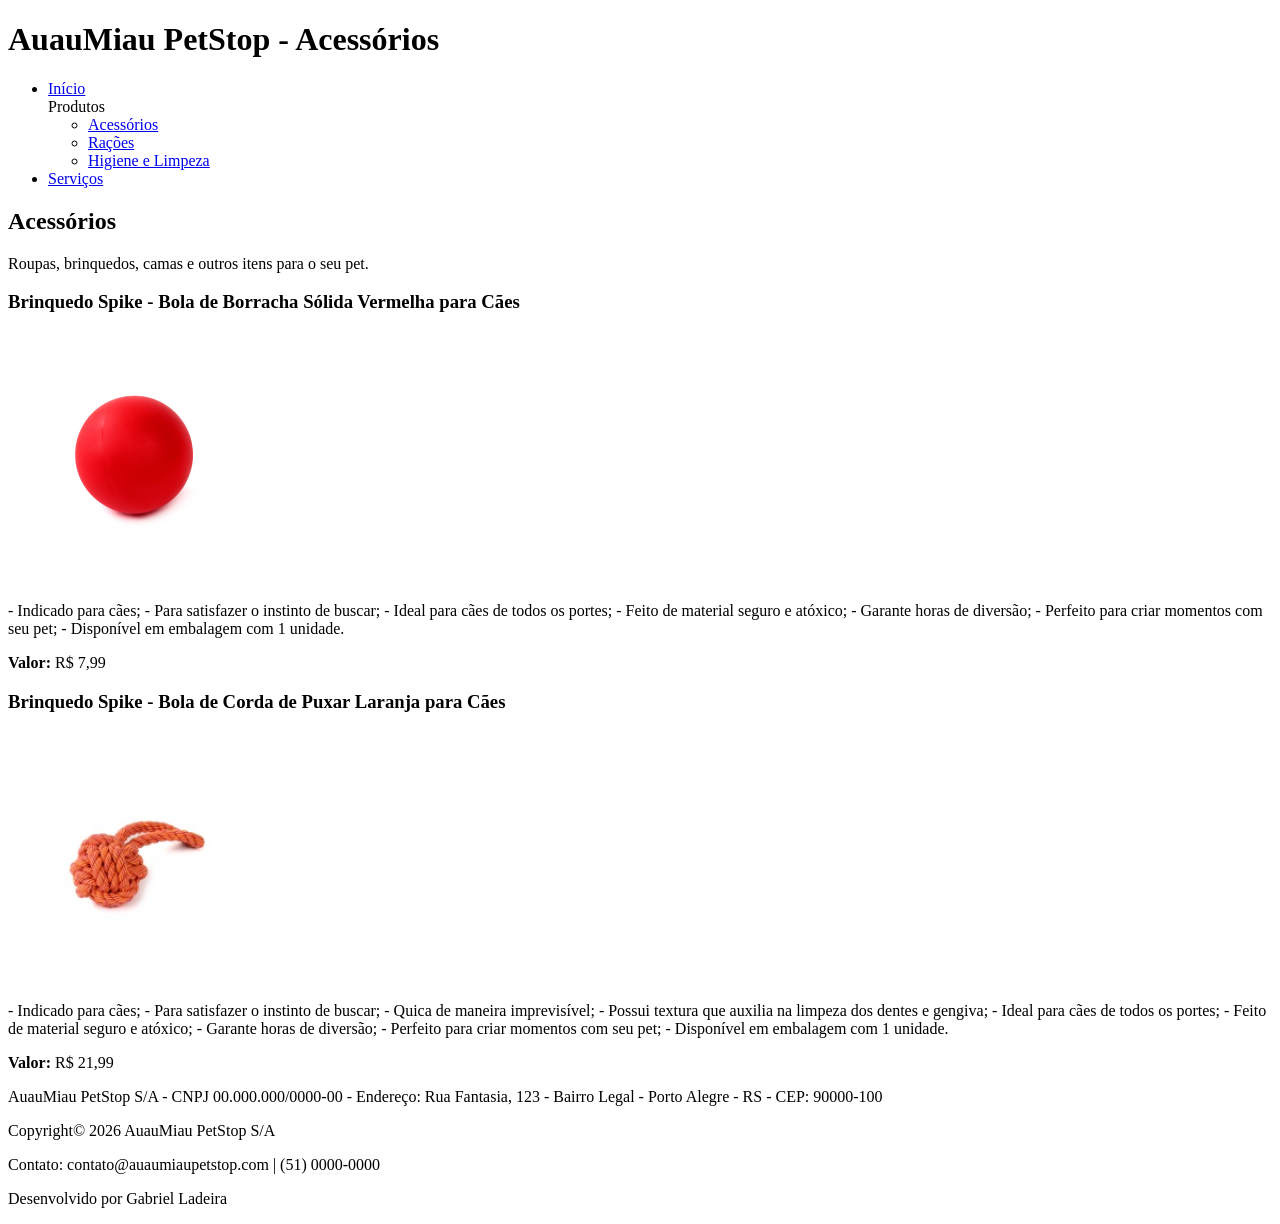
==== acessorios.html @ ec1fdc24 "fix: uptade page titles" ====
<!DOCTYPE html>
<html lang="pt-br">
<head>
    <meta charset="UTF-8">
    <title>AuauMiau PetStop - Acessórios</title>
</head>
<body>
    <header>
        <h1>AuauMiau PetStop - Acessórios</h1>
        <nav>
            <ul>
                <li>
                    <a href="index.html">Início</a>
                </li>
                Produtos
                <ul>
                    <li>
                        <a href="acessorios.html">Acessórios</a>
                    </li>
                    <li>
                        <a href="racoes.html">Rações</a>
                    </li>
                    <li>
                        <a href="produtos-de-higiene.html">Higiene e Limpeza</a>
                    </li>
                </ul>
                <li><a href="servicos.html">Serviços</a></li>
            </ul>
        </nav>
    </header>
    <main>
        <h2>Acessórios</h2>
        <p>Roupas, brinquedos, camas e outros itens para o seu pet.</p>
        <div>
            <h3>Brinquedo Spike - Bola de Borracha Sólida Vermelha para Cães</h3>
            <img src="imgs/acessorio-bolinha-vermelha.png" alt="Brinquedo Spike - Bola de Borracha Sólida Vermelha para Cães" width="250">
            <p>
                - Indicado para cães;
                - Para satisfazer o instinto de buscar;
                - Ideal para cães de todos os portes;
                - Feito de material seguro e atóxico;
                - Garante horas de diversão;
                - Perfeito para criar momentos com seu pet;
                - Disponível em embalagem com 1 unidade.
            </p>
            <p><strong>Valor:</strong> R$ 7,99</p>
        </div>
        <div>
            <h3>Brinquedo Spike - Bola de Corda de Puxar Laranja para Cães</h3>
            <img src="imgs/acessocio-corda-laranja.png" alt="Brinquedo Spike - Bola de Corda de Puxar Laranja para Cães" width="250">
            <p>
                - Indicado para cães;
                - Para satisfazer o instinto de buscar;
                - Quica de maneira imprevisível;
                - Possui textura que auxilia na limpeza dos dentes e gengiva;
                - Ideal para cães de todos os portes;
                - Feito de material seguro e atóxico;
                - Garante horas de diversão;
                - Perfeito para criar momentos com seu pet;
                - Disponível em embalagem com 1 unidade.
            </p>
            <p><strong>Valor:</strong> R$ 21,99</p>
        </div>
    </main>
    <footer>
        <p>
            AuauMiau PetStop S/A - CNPJ 00.000.000/0000-00 - Endereço: Rua Fantasia, 123 - Bairro Legal - Porto Alegre - RS - CEP: 90000-100
        </p>
        <p>
            Copyright© 2026 AuauMiau PetStop S/A
        </p>
        <p>
            Contato: contato@auaumiaupetstop.com | (51) 0000-0000
        </p>
        <p>
            Desenvolvido por Gabriel Ladeira
        </p>
    </footer>
</body>
</html>
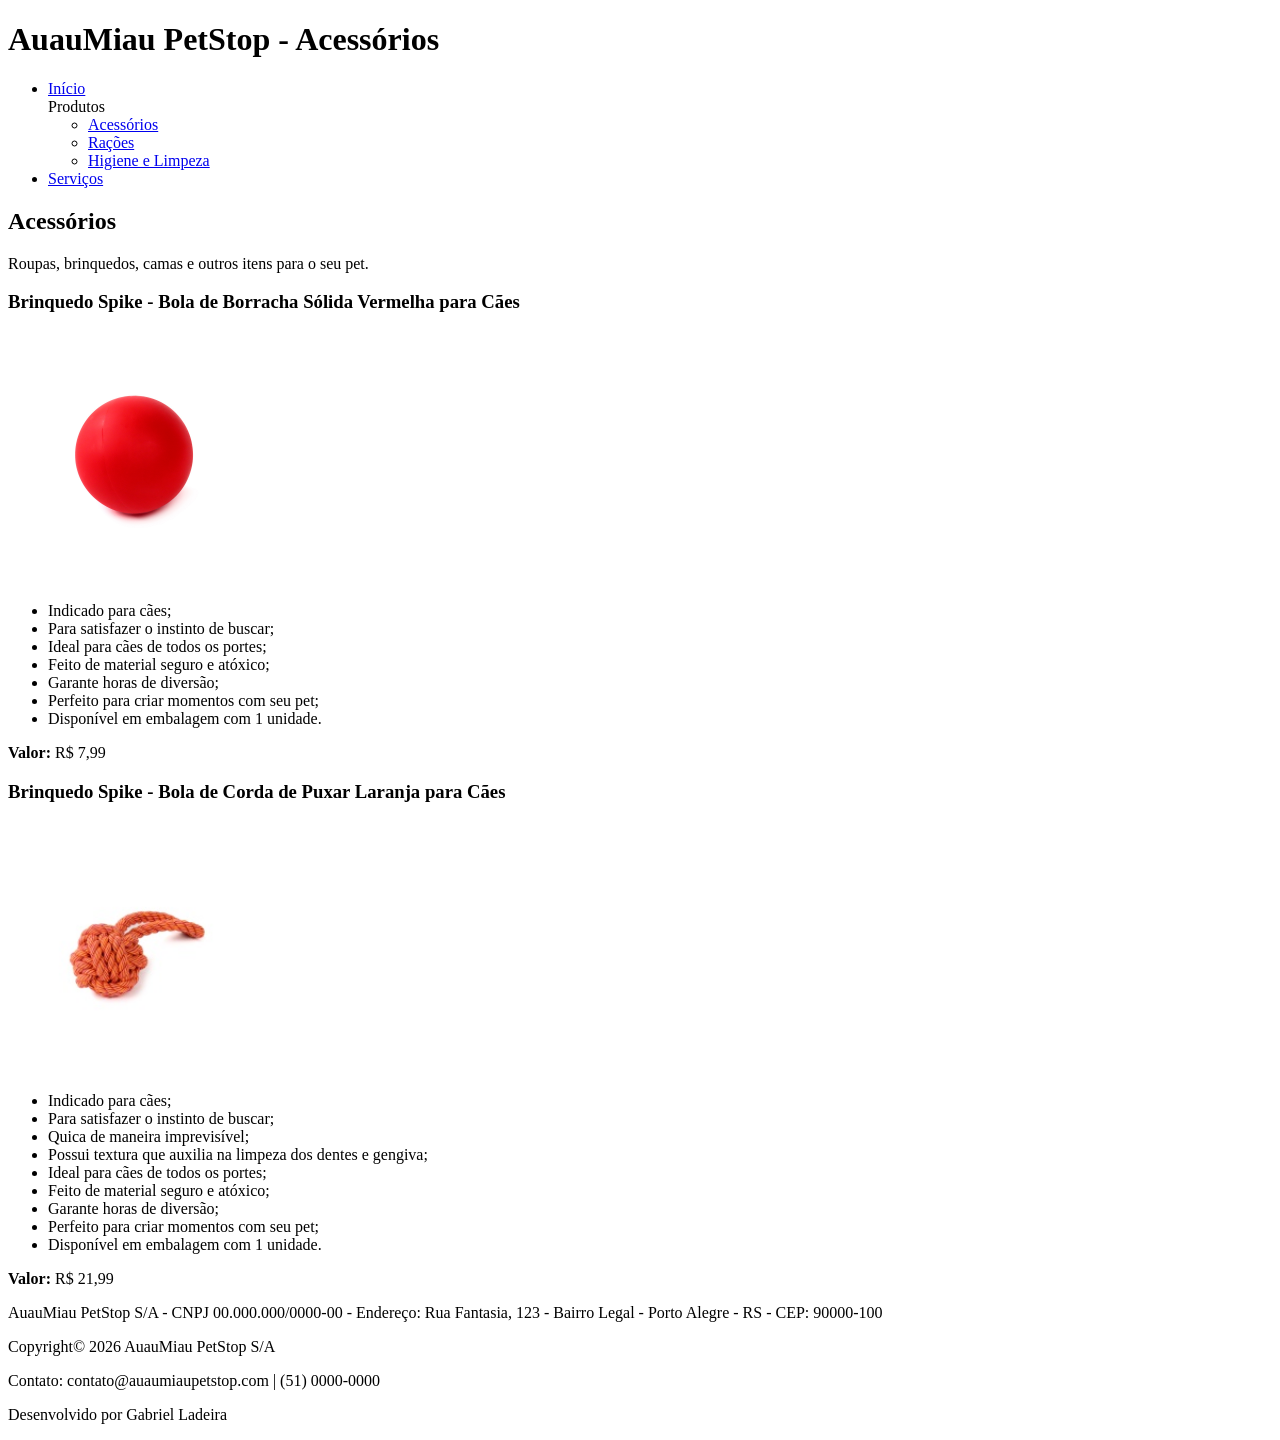
==== commit 879bbf45: "chore: add list to descriptions" ====
--- a/acessorios.html
+++ b/acessorios.html
@@ -34,31 +34,31 @@
         <div>
             <h3>Brinquedo Spike - Bola de Borracha Sólida Vermelha para Cães</h3>
             <img src="imgs/acessorio-bolinha-vermelha.png" alt="Brinquedo Spike - Bola de Borracha Sólida Vermelha para Cães" width="250">
-            <p>
-                - Indicado para cães;
-                - Para satisfazer o instinto de buscar;
-                - Ideal para cães de todos os portes;
-                - Feito de material seguro e atóxico;
-                - Garante horas de diversão;
-                - Perfeito para criar momentos com seu pet;
-                - Disponível em embalagem com 1 unidade.
-            </p>
+            <ul>
+                <li>Indicado para cães;</li>
+                <li>Para satisfazer o instinto de buscar;</li>
+                <li>Ideal para cães de todos os portes;</li>
+                <li>Feito de material seguro e atóxico;</li>
+                <li>Garante horas de diversão;</li>
+                <li>Perfeito para criar momentos com seu pet;</li>
+                <li>Disponível em embalagem com 1 unidade.</li>
+            </ul>
             <p><strong>Valor:</strong> R$ 7,99</p>
         </div>
         <div>
             <h3>Brinquedo Spike - Bola de Corda de Puxar Laranja para Cães</h3>
             <img src="imgs/acessocio-corda-laranja.png" alt="Brinquedo Spike - Bola de Corda de Puxar Laranja para Cães" width="250">
-            <p>
-                - Indicado para cães;
-                - Para satisfazer o instinto de buscar;
-                - Quica de maneira imprevisível;
-                - Possui textura que auxilia na limpeza dos dentes e gengiva;
-                - Ideal para cães de todos os portes;
-                - Feito de material seguro e atóxico;
-                - Garante horas de diversão;
-                - Perfeito para criar momentos com seu pet;
-                - Disponível em embalagem com 1 unidade.
-            </p>
+            <ul>
+                <li>Indicado para cães;</li>
+                <li>Para satisfazer o instinto de buscar;</li>
+                <li>Quica de maneira imprevisível;</li>
+                <li>Possui textura que auxilia na limpeza dos dentes e gengiva;</li>
+                <li>Ideal para cães de todos os portes;</li>
+                <li>Feito de material seguro e atóxico;</li>
+                <li>Garante horas de diversão;</li>
+                <li>Perfeito para criar momentos com seu pet;</li>
+                <li>Disponível em embalagem com 1 unidade.</li>
+            </ul>
             <p><strong>Valor:</strong> R$ 21,99</p>
         </div>
     </main>
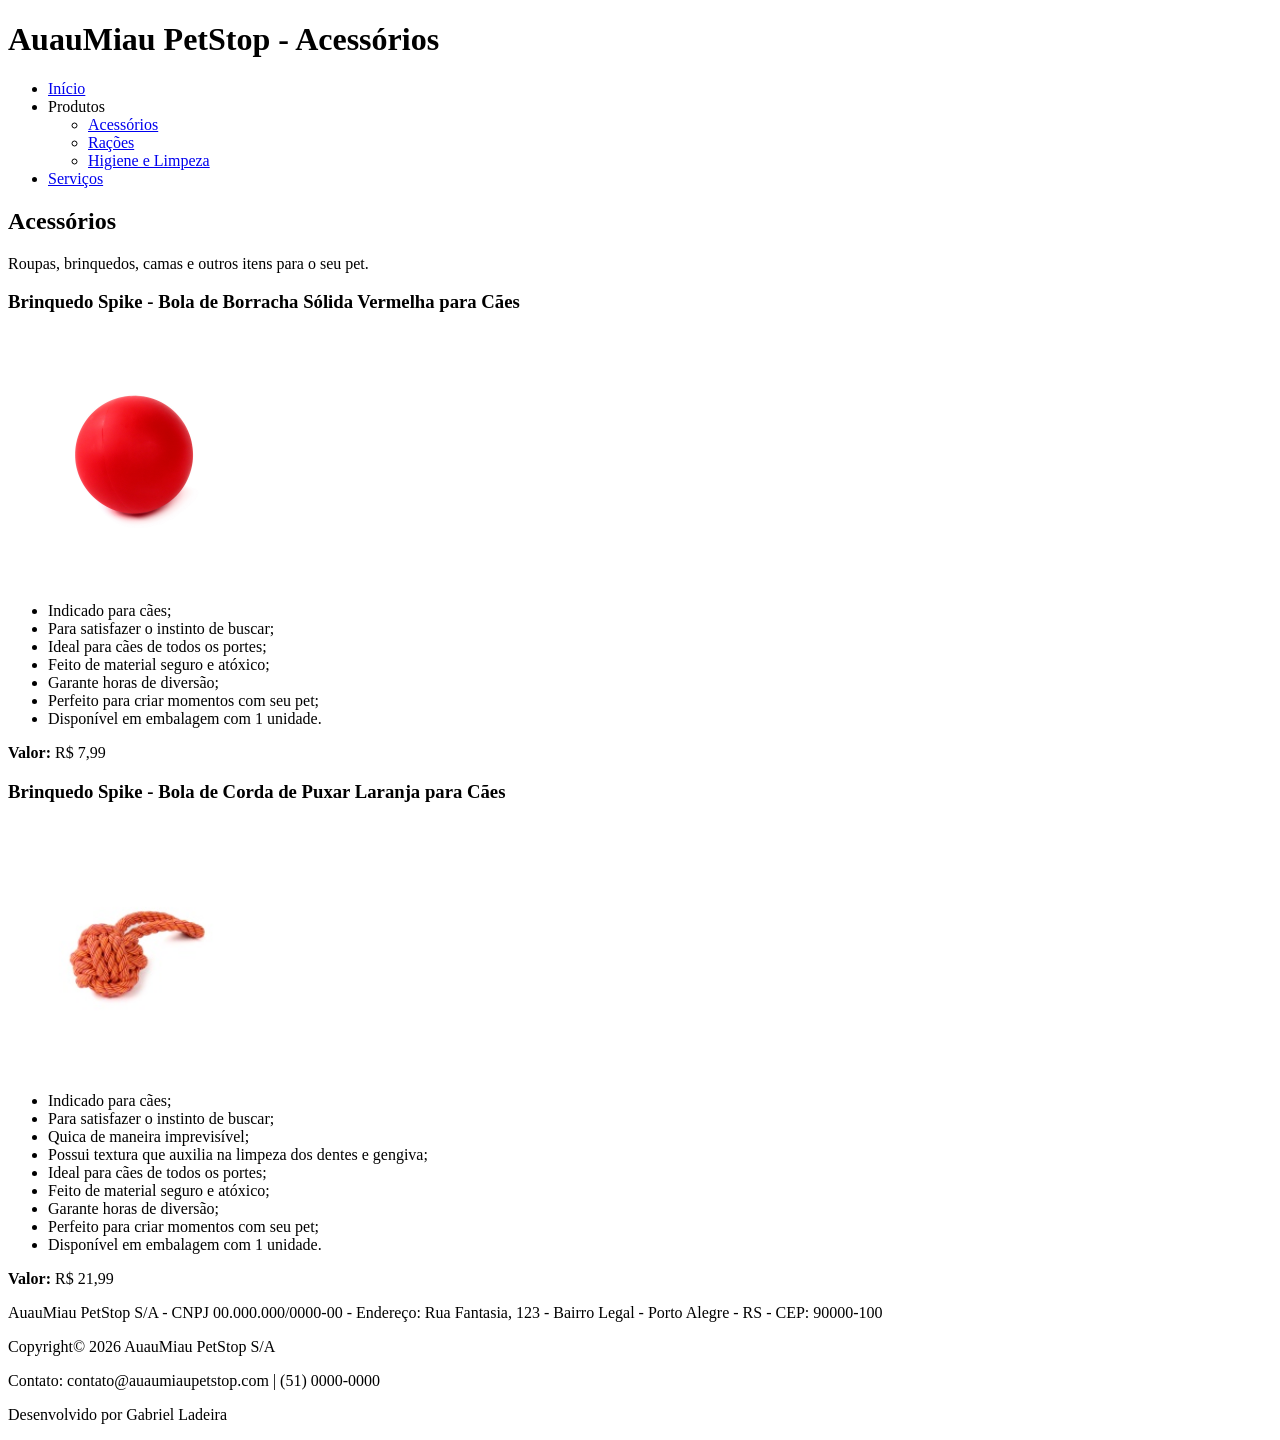
==== commit c915ae71: "fix: fix headers" ====
--- a/acessorios.html
+++ b/acessorios.html
@@ -12,18 +12,19 @@
                 <li>
                     <a href="index.html">Início</a>
                 </li>
-                Produtos
-                <ul>
-                    <li>
-                        <a href="acessorios.html">Acessórios</a>
-                    </li>
-                    <li>
-                        <a href="racoes.html">Rações</a>
-                    </li>
-                    <li>
-                        <a href="produtos-de-higiene.html">Higiene e Limpeza</a>
-                    </li>
-                </ul>
+                <li>Produtos
+                    <ul>
+                        <li>
+                            <a href="acessorios.html">Acessórios</a>
+                        </li>
+                        <li>
+                            <a href="racoes.html">Rações</a>
+                        </li>
+                        <li>
+                            <a href="produtos-de-higiene.html">Higiene e Limpeza</a>
+                        </li>
+                    </ul>
+                </li>
                 <li><a href="servicos.html">Serviços</a></li>
             </ul>
         </nav>
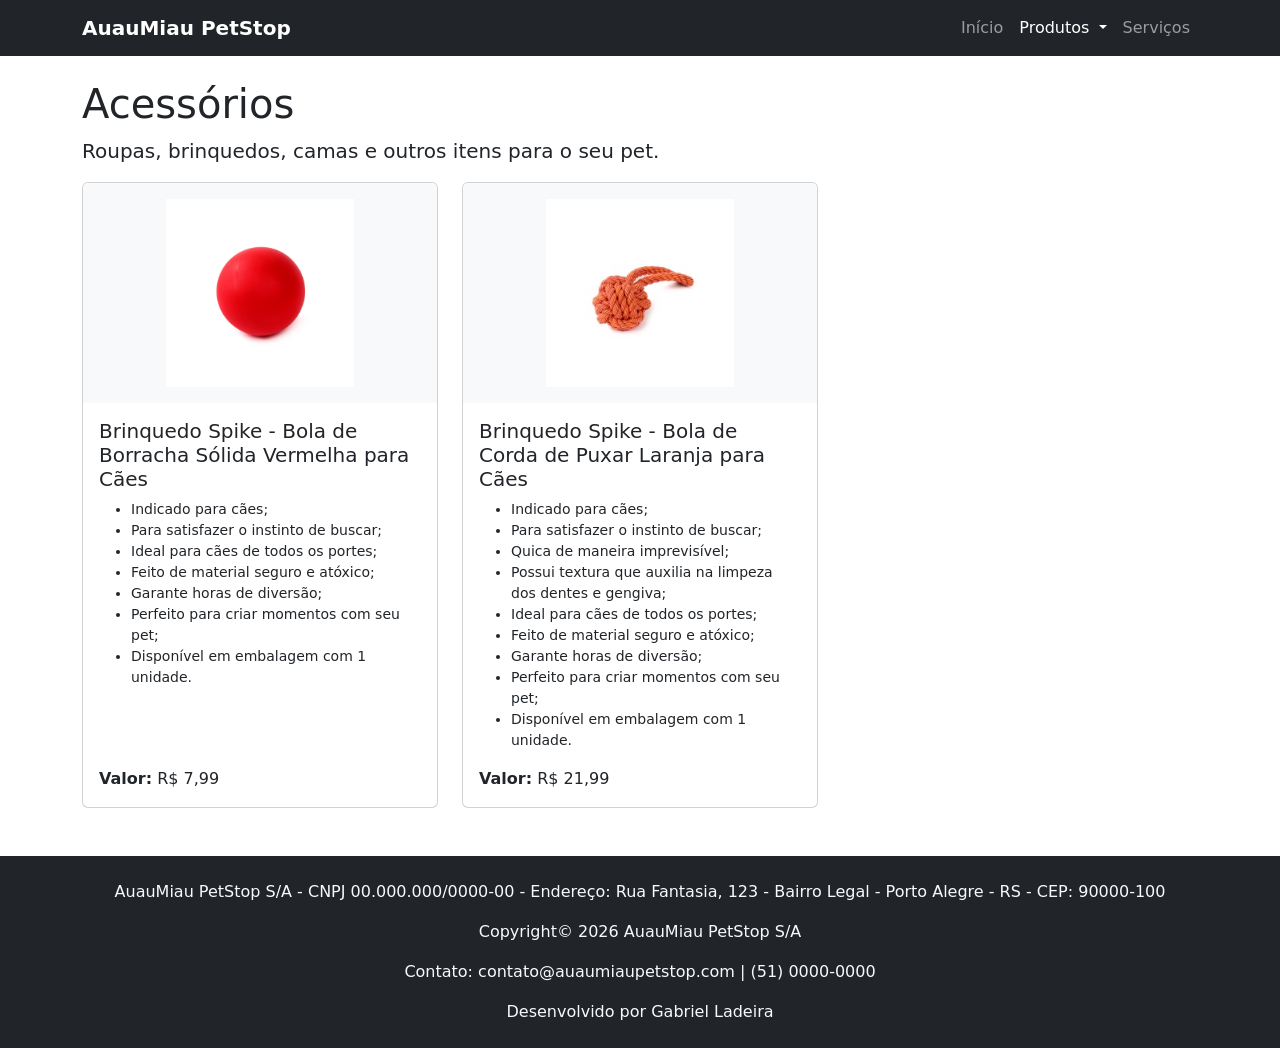
==== commit 8bb9ba5a: "feat: add carousel. add style to pages" ====
--- a/acessorios.html
+++ b/acessorios.html
@@ -2,80 +2,104 @@
 <html lang="pt-br">
 <head>
     <meta charset="UTF-8">
+    <meta name="viewport" content="width=device-width, initial-scale=1">
     <title>AuauMiau PetStop - Acessórios</title>
+    <link rel="stylesheet" href="css/bootstrap.min.css">
+    <link rel="stylesheet" href="css/style.css">
 </head>
 <body>
     <header>
-        <h1>AuauMiau PetStop - Acessórios</h1>
-        <nav>
-            <ul>
-                <li>
-                    <a href="index.html">Início</a>
-                </li>
-                <li>Produtos
-                    <ul>
-                        <li>
-                            <a href="acessorios.html">Acessórios</a>
+        <nav class="navbar navbar-expand-lg navbar-dark bg-dark">
+            <div class="container">
+                <a class="navbar-brand" href="index.html">AuauMiau PetStop</a>
+                <button class="navbar-toggler" type="button" data-bs-toggle="collapse" data-bs-target="#navbarMenu">
+                    <span class="navbar-toggler-icon"></span>
+                </button>
+                <div class="collapse navbar-collapse" id="navbarMenu">
+                    <ul class="navbar-nav ms-auto">
+                        <li class="nav-item">
+                            <a class="nav-link" href="index.html">Início</a>
                         </li>
-                        <li>
-                            <a href="racoes.html">Rações</a>
+                        <li class="nav-item dropdown">
+                            <a class="nav-link dropdown-toggle active" href="#" role="button" data-bs-toggle="dropdown">
+                                Produtos
+                            </a>
+                            <ul class="dropdown-menu">
+                                <li><a class="dropdown-item active" href="acessorios.html">Acessórios</a></li>
+                                <li><a class="dropdown-item" href="racoes.html">Rações</a></li>
+                                <li><a class="dropdown-item" href="produtos-de-higiene.html">Higiene e Limpeza</a></li>
+                            </ul>
                         </li>
-                        <li>
-                            <a href="produtos-de-higiene.html">Higiene e Limpeza</a>
+                        <li class="nav-item">
+                            <a class="nav-link" href="servicos.html">Serviços</a>
                         </li>
                     </ul>
-                </li>
-                <li><a href="servicos.html">Serviços</a></li>
-            </ul>
+                </div>
+            </div>
         </nav>
     </header>
     <main>
-        <h2>Acessórios</h2>
-        <p>Roupas, brinquedos, camas e outros itens para o seu pet.</p>
-        <div>
-            <h3>Brinquedo Spike - Bola de Borracha Sólida Vermelha para Cães</h3>
-            <img src="imgs/acessorio-bolinha-vermelha.png" alt="Brinquedo Spike - Bola de Borracha Sólida Vermelha para Cães" width="250">
-            <ul>
-                <li>Indicado para cães;</li>
-                <li>Para satisfazer o instinto de buscar;</li>
-                <li>Ideal para cães de todos os portes;</li>
-                <li>Feito de material seguro e atóxico;</li>
-                <li>Garante horas de diversão;</li>
-                <li>Perfeito para criar momentos com seu pet;</li>
-                <li>Disponível em embalagem com 1 unidade.</li>
-            </ul>
-            <p><strong>Valor:</strong> R$ 7,99</p>
-        </div>
-        <div>
-            <h3>Brinquedo Spike - Bola de Corda de Puxar Laranja para Cães</h3>
-            <img src="imgs/acessocio-corda-laranja.png" alt="Brinquedo Spike - Bola de Corda de Puxar Laranja para Cães" width="250">
-            <ul>
-                <li>Indicado para cães;</li>
-                <li>Para satisfazer o instinto de buscar;</li>
-                <li>Quica de maneira imprevisível;</li>
-                <li>Possui textura que auxilia na limpeza dos dentes e gengiva;</li>
-                <li>Ideal para cães de todos os portes;</li>
-                <li>Feito de material seguro e atóxico;</li>
-                <li>Garante horas de diversão;</li>
-                <li>Perfeito para criar momentos com seu pet;</li>
-                <li>Disponível em embalagem com 1 unidade.</li>
-            </ul>
-            <p><strong>Valor:</strong> R$ 21,99</p>
+        <div class="container my-4">
+            <h1>Acessórios</h1>
+            <p class="lead">Roupas, brinquedos, camas e outros itens para o seu pet.</p>
+            <div class="row g-4">
+                <div class="col-md-6 col-lg-4">
+                    <article class="card h-100">
+                        <img src="imgs/acessorio-bolinha-vermelha.png" class="card-img-top" alt="Brinquedo Spike - Bola de Borracha Sólida Vermelha para Cães">
+                        <div class="card-body d-flex flex-column">
+                            <h2 class="card-title h5">Brinquedo Spike - Bola de Borracha Sólida Vermelha para Cães</h2>
+                            <ul class="small">
+                                <li>Indicado para cães;</li>
+                                <li>Para satisfazer o instinto de buscar;</li>
+                                <li>Ideal para cães de todos os portes;</li>
+                                <li>Feito de material seguro e atóxico;</li>
+                                <li>Garante horas de diversão;</li>
+                                <li>Perfeito para criar momentos com seu pet;</li>
+                                <li>Disponível em embalagem com 1 unidade.</li>
+                            </ul>
+                            <p class="card-text mt-auto"><strong>Valor:</strong> R$ 7,99</p>
+                        </div>
+                    </article>
+                </div>
+                <div class="col-md-6 col-lg-4">
+                    <article class="card h-100">
+                        <img src="imgs/acessocio-corda-laranja.png" class="card-img-top" alt="Brinquedo Spike - Bola de Corda de Puxar Laranja para Cães">
+                        <div class="card-body d-flex flex-column">
+                            <h2 class="card-title h5">Brinquedo Spike - Bola de Corda de Puxar Laranja para Cães</h2>
+                            <ul class="small">
+                                <li>Indicado para cães;</li>
+                                <li>Para satisfazer o instinto de buscar;</li>
+                                <li>Quica de maneira imprevisível;</li>
+                                <li>Possui textura que auxilia na limpeza dos dentes e gengiva;</li>
+                                <li>Ideal para cães de todos os portes;</li>
+                                <li>Feito de material seguro e atóxico;</li>
+                                <li>Garante horas de diversão;</li>
+                                <li>Perfeito para criar momentos com seu pet;</li>
+                                <li>Disponível em embalagem com 1 unidade.</li>
+                            </ul>
+                            <p class="card-text mt-auto"><strong>Valor:</strong> R$ 21,99</p>
+                        </div>
+                    </article>
+                </div>
+            </div>
         </div>
     </main>
-    <footer>
-        <p>
-            AuauMiau PetStop S/A - CNPJ 00.000.000/0000-00 - Endereço: Rua Fantasia, 123 - Bairro Legal - Porto Alegre - RS - CEP: 90000-100
-        </p>
-        <p>
-            Copyright© 2026 AuauMiau PetStop S/A
-        </p>
-        <p>
-            Contato: contato@auaumiaupetstop.com | (51) 0000-0000
-        </p>
-        <p>
-            Desenvolvido por Gabriel Ladeira
-        </p>
+    <footer class="bg-dark text-light py-4 mt-5">
+        <div class="container text-center">
+            <p>
+                AuauMiau PetStop S/A - CNPJ 00.000.000/0000-00 - Endereço: Rua Fantasia, 123 - Bairro Legal - Porto Alegre - RS - CEP: 90000-100
+            </p>
+            <p>
+                Copyright© 2026 AuauMiau PetStop S/A
+            </p>
+            <p>
+                Contato: contato@auaumiaupetstop.com | (51) 0000-0000
+            </p>
+            <p class="mb-0">
+                Desenvolvido por Gabriel Ladeira
+            </p>
+        </div>
     </footer>
+    <script src="js/bootstrap.bundle.min.js"></script>
 </body>
 </html>
--- a/css/style.css
+++ b/css/style.css
@@ -0,0 +1,34 @@
+.navbar-brand {
+    font-weight: 700;
+}
+
+.carousel-image-wrapper {
+    height: 400px;
+    display: flex;
+    align-items: center;
+    justify-content: center;
+    background-color: var(--bs-light);
+}
+
+.carousel-image-wrapper img {
+    max-height: 350px;
+    width: auto;
+    object-fit: contain;
+}
+
+.carousel-caption {
+    background-color: rgba(0, 0, 0, 0.5);
+    border-radius: 0.5rem;
+}
+
+.carousel-control-prev-icon,
+.carousel-control-next-icon {
+    filter: invert(1) grayscale(100);
+}
+
+.card-img-top {
+    height: 220px;
+    object-fit: contain;
+    padding: 1rem;
+    background-color: var(--bs-light);
+}
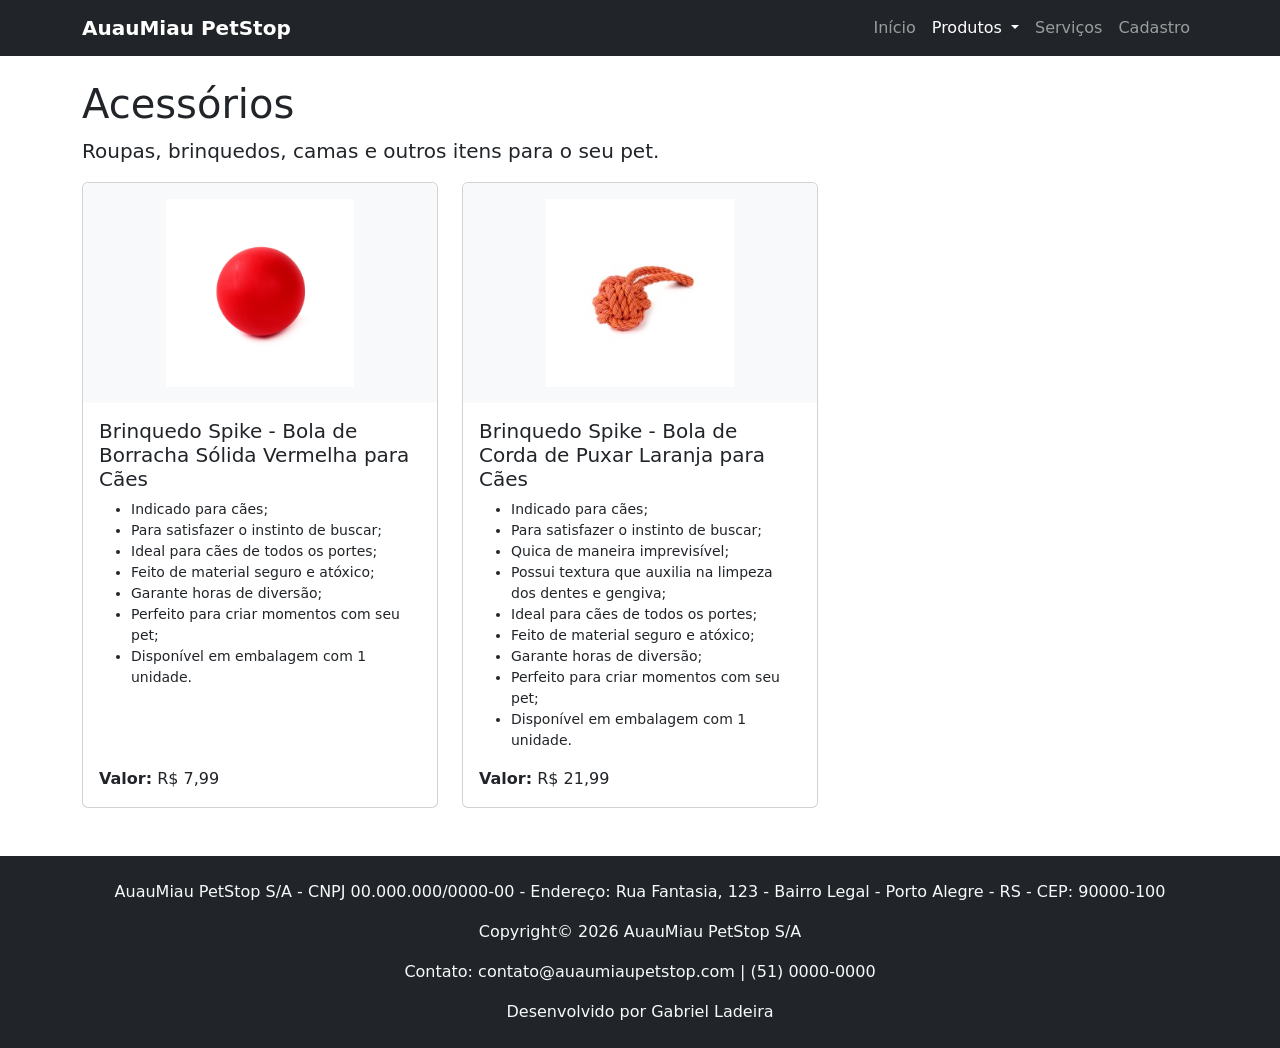
==== commit 16d655b3: "feat: add form" ====
--- a/acessorios.html
+++ b/acessorios.html
@@ -32,6 +32,9 @@
                         </li>
                         <li class="nav-item">
                             <a class="nav-link" href="servicos.html">Serviços</a>
+                        </li>
+                        <li class="nav-item">
+                            <a class="nav-link" href="cadastro.html">Cadastro</a>
                         </li>
                     </ul>
                 </div>
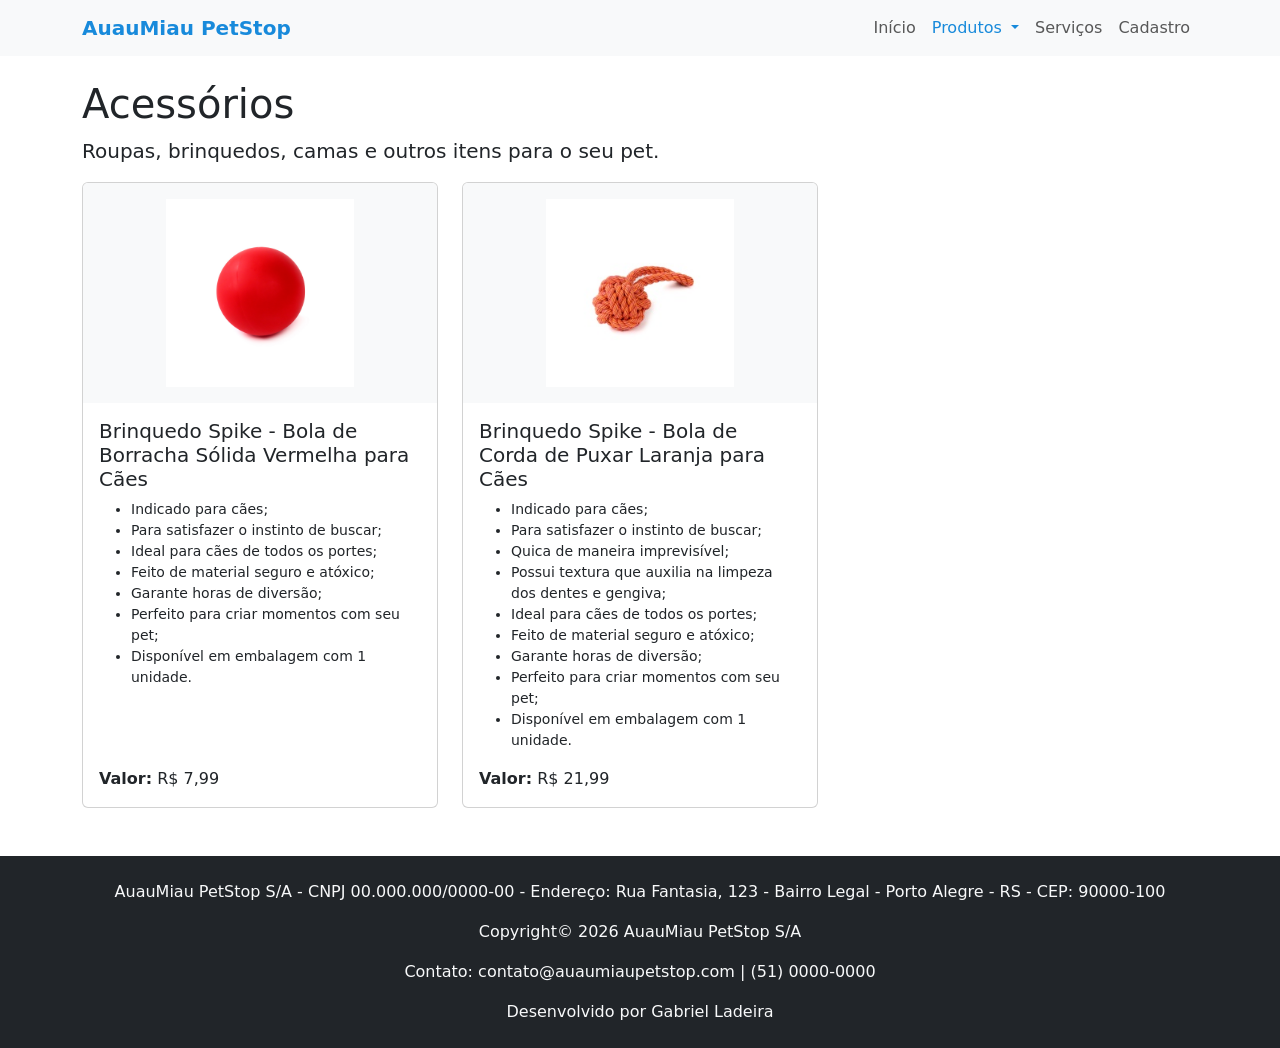
==== commit d0f0af5a: "chore: change nav-brand and menu itens text color" ====
--- a/acessorios.html
+++ b/acessorios.html
@@ -9,10 +9,10 @@
 </head>
 <body>
     <header>
-        <nav class="navbar navbar-expand-lg navbar-dark bg-dark">
+        <nav class="navbar navbar-expand-lg navbar-light bg-light">
             <div class="container">
                 <a class="navbar-brand" href="index.html">AuauMiau PetStop</a>
-                <button class="navbar-toggler" type="button" data-bs-toggle="collapse" data-bs-target="#navbarMenu">
+                <button class="navbar-toggler" type="button" data-bs-toggle="collapse" data-bs-target="#navbarMenu" aria-label="Menu">
                     <span class="navbar-toggler-icon"></span>
                 </button>
                 <div class="collapse navbar-collapse" id="navbarMenu">
--- a/css/style.css
+++ b/css/style.css
@@ -1,5 +1,9 @@
+.navbar-nav .nav-link.active {
+    color: #188adb;
+}
 .navbar-brand {
     font-weight: 700;
+    color: #188adb;
 }
 
 .carousel-image-wrapper {
